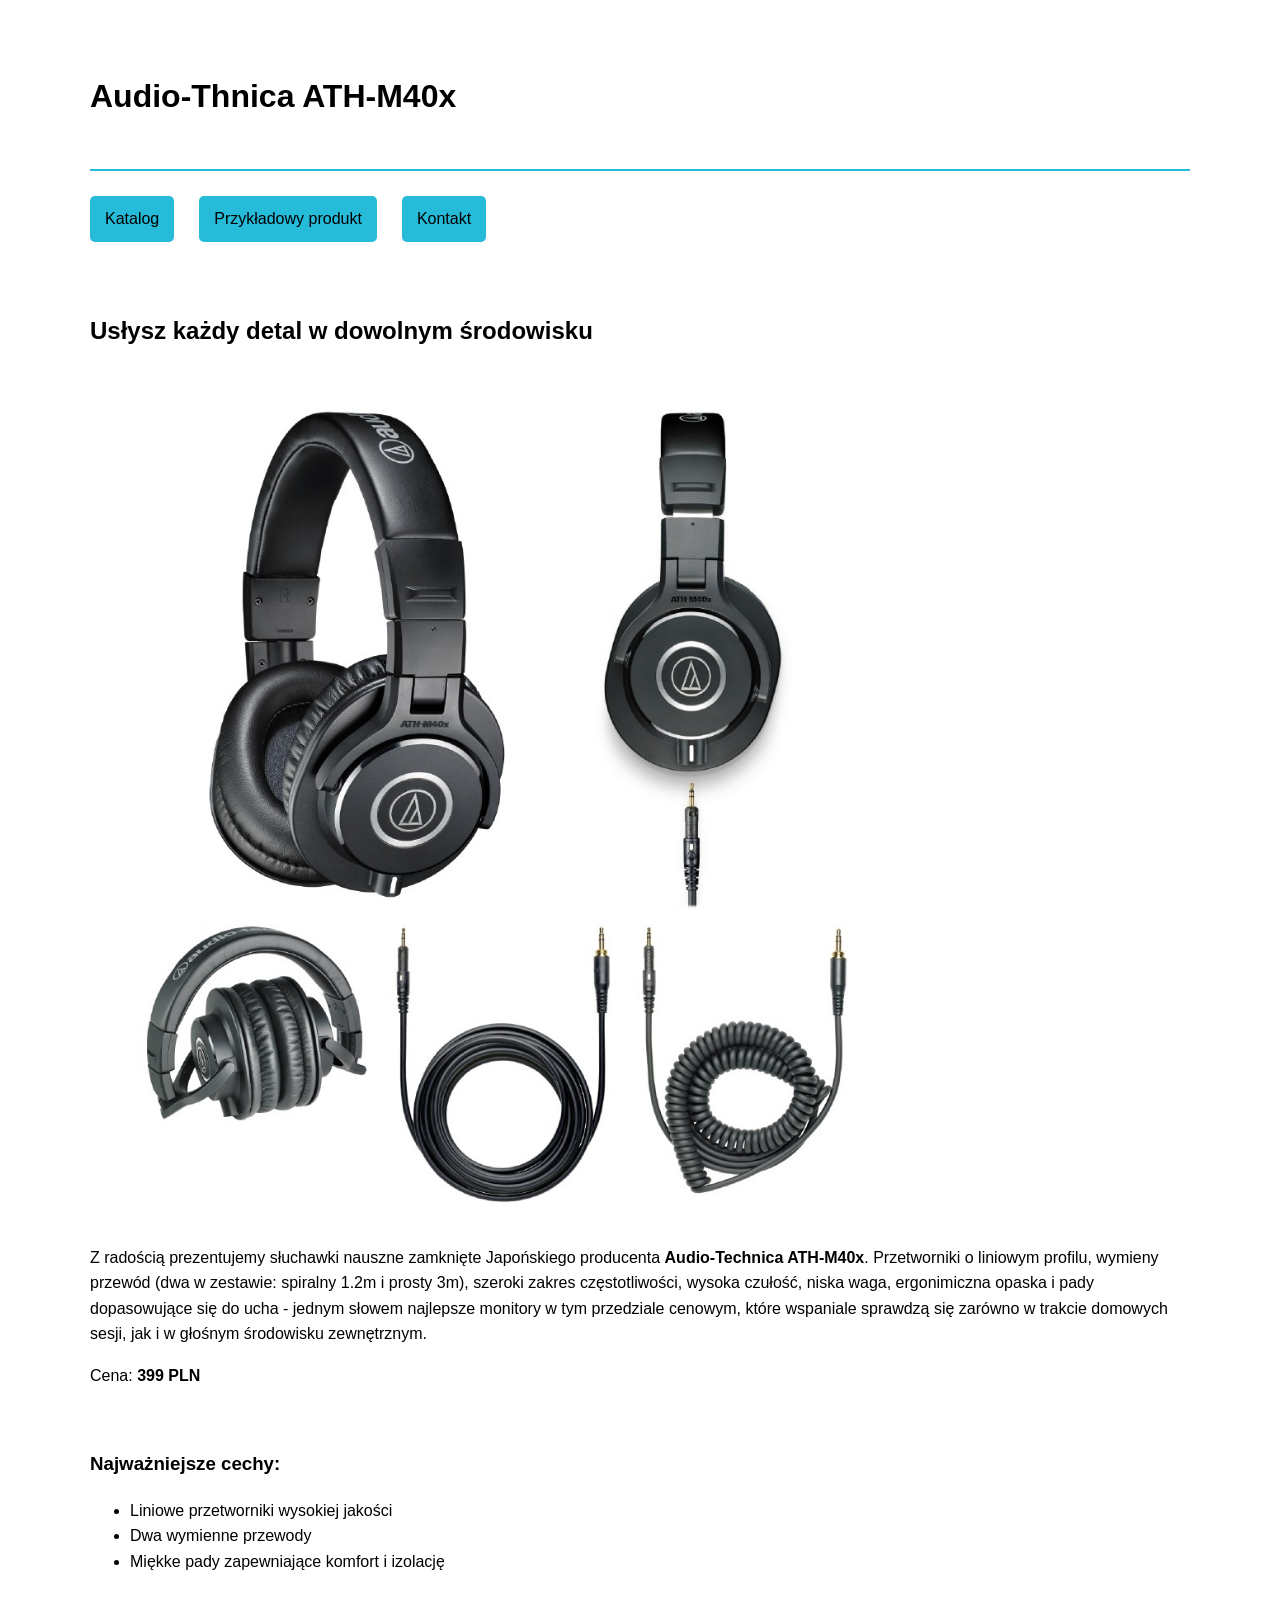
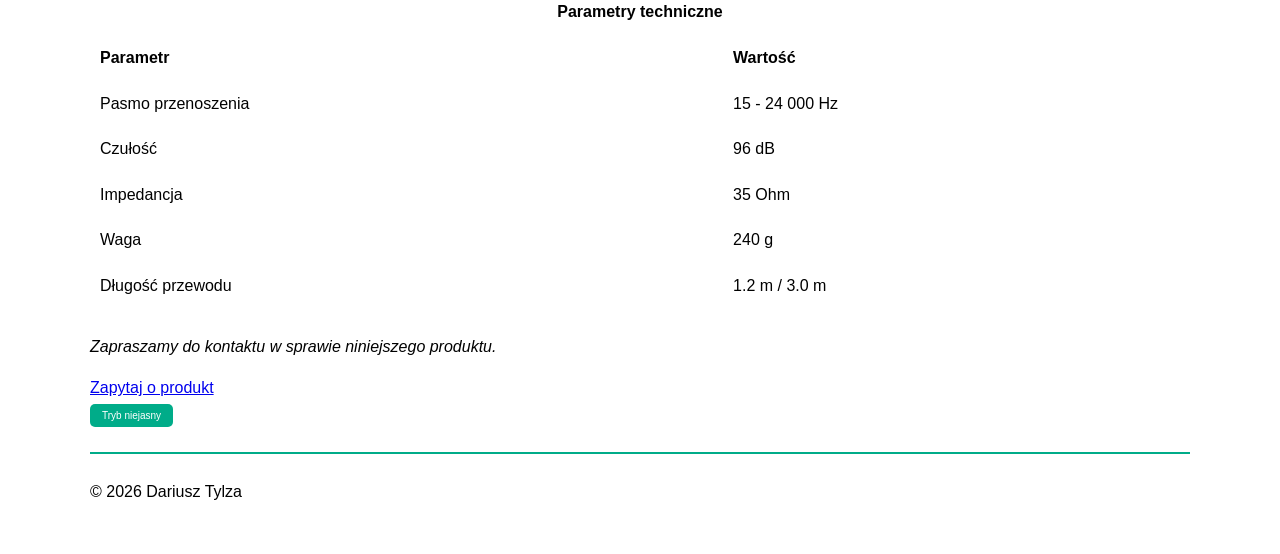
==== lab2/produkt.html @ 7154526b "lab2_kindof Nawet prawie działa" ====
<!doctype html>
<html lang="pl" data-theme="light">
  <head>
    <meta charset="UTF-8" />
    <meta name="viewport" content="width=device-width, initial-scale=1.0" />
    <link rel="stylesheet" href="./css/style.css" />
    <script src="./js/main.js" defer></script>
    <title>CA Audio-Technica ATH-M40x</title>
  </head>
  <body>
    <header>
      <h1>Audio-Thnica ATH-M40x</h1>
    </header>
    <nav>
      <a
        href="./index.html"
        target="_self"
        title="Strona główna (katalog produktów)"
      >
        Katalog
      </a>
      <a href="./produkt.html" aria-current="page" title="Tu jesteś">
        Przykładowy produkt
      </a>
      <a href="./kontakt.html" target="_self" title="Strona kontaktowa">
        Kontakt
      </a>
    </nav>
    <br />
    <main>
      <section>
        <h2>Usłysz każdy detal w dowolnym środowisku</h2>
        <br />
        <img
          src="./img/ath-m40x.jpg"
          width="75%"
          height="auto"
          alt="Zdjęcie przedstawiające produkt Audio-Technica ATH-M40x."
        />
        <br />
        <p>
          Z radością prezentujemy słuchawki nauszne zamknięte Japońskiego
          producenta <strong>Audio-Technica ATH-M40x</strong>. Przetworniki o
          liniowym profilu, wymieny przewód (dwa w zestawie: spiralny 1.2m i
          prosty 3m), szeroki zakres częstotliwości, wysoka czułość, niska waga,
          ergonimiczna opaska i pady dopasowujące się do ucha - jednym słowem
          najlepsze monitory w tym przedziale cenowym, które wspaniale sprawdzą
          się zarówno w trakcie domowych sesji, jak i w głośnym środowisku
          zewnętrznym.
        </p>
        <p>Cena: <strong>399 PLN</strong></p>
        <br />
        <h3>Najważniejsze cechy:</h3>
        <ul>
          <li>Liniowe przetworniki wysokiej jakości</li>
          <li>Dwa wymienne przewody</li>
          <li>Miękke pady zapewniające komfort i izolację</li>
        </ul>

        <table>
          <caption>
            Parametry techniczne
          </caption>
          <thead>
            <tr>
              <th scope="col">Parametr</th>
              <th scope="col">Wartość</th>
            </tr>
          </thead>
          <tbody>
            <tr>
              <td>Pasmo przenoszenia</td>
              <td>15 - 24 000 Hz</td>
            </tr>
            <tr>
              <td>Czułość</td>
              <td>96 dB</td>
            </tr>
            <tr>
              <td>Impedancja</td>
              <td>35 Ohm</td>
            </tr>
            <tr>
              <td>Waga</td>
              <td>240 g</td>
            </tr>
            <tr>
              <td>Długość przewodu</td>
              <td>1.2 m / 3.0 m</td>
            </tr>
          </tbody>
        </table>

        <p><em>Zapraszamy do kontaktu w sprawie niniejszego produktu.</em></p>
        <a
          href="kontakt.html"
          target="_self"
          title="Przejdź do formularza kontaktowego"
          >Zapytaj o produkt</a
        >
      </section>
      <button type="button" id="theme-switch" aria-pressed="false">
        Tryb niejasny
      </button>
    </main>
    <footer>&copy; 2026 Dariusz Tylza</footer>
  </body>
</html>
---- lab2/css/style.css ----
:root {
  --primary-color: #00ac89;
  --secondary-color: #26bbd9;
  --text-color: #0d3fd3f;
  --background-color: #ffffff;
  --border-color: #ddd9e0;
  --warning-color: #c03920;
  --surface-color: #ffffff;
  --field-bg-color: #fffffd;
  --muted-color: #5a6469;

  --spacing_s: 5px;
  --spacing0: 10px;
  --spacing1: 15px;
  --spacing2: 25px;
  --spacing3: 40px;
  --max-width: 1100px;

  box-sizing: border-box;
  margin: 0;
  padding: 0;
}

html[data-theme="dark"] {
  --primary-color: #26bbd9;
  --secondary-color: #00ac89;
  --text-color: #ececf1;
  --background-color: #15151a;
  --border-color: #3e3a49;
  --warning-color: #ff8f8d;
  --surface-color: #1e1e36;
  --field-bg-color: #26262a;
  --muted-color: #a9b0ba;
}

main {
  padding: var(--spacing) 0;
}

body {
  background-color: var(--background-color);
  font-family: Arial, sans-serif;
  line-height: 1.6;
  max-width: var(--max-width);
  margin: 0 auto;
  padding: var(--spacing2);
  color: var(--text-color);
}

[hidden] {
  display: none !important;
}

header {
  padding: var(--spacing2) 0;
  border-bottom: 2px solid var(--secondary-color);
}

.catalogue_grid {
  display: grid;
  grid-template-columns: 1fr;
  gap: var(--spacing2);
  padding: var(--spacing2) 0;
}

.catalog > :not(.product_sheet) {
  grid-column: 1 / -1;
}

.product_sheet {
  border: 1px solid var(--border-color);
  padding: var(--spacing2);
  margin-bottom: var(--spacing2);
  border-radius: 8px;
}

.product_sheet h2 {
  margin-bottom: var(--spacing0);
}

.product_sheet__image {
  display: block;
  max-width: 100%;
  height: auto;
  margin-bottom: var(--spacing1);
}

.product_sheet__price {
  font-weight: bold;
  font-size: 1.1rem;
}

@media (min-width: 768px) {
  .catalogue_grid {
    grid-template-columns: repeat(3, 1fr);
  }
}

.filter label {
  display: block;
  margin-bottom: var(--spacing0);
  font-weight: bold;
}

.f_status .f_empty {
  color: var(--muted-color);
  margin-bottom: var(--spacing1);
}

.f_error {
  color: var(--warning-color);
  font-weight: bold;
  margin-top: var(--spacing0);
}

.order_value {
  margin-top: var(--spacing2);
  font-weight: bold;
}

.summary {
  margin-top: var(--spacing2);
  padding: var(--spacing1);
  border: 1px solid var(--border-color);
  border-radius: 8px;
  background-color: var(--surface-color);
}

.summary dt {
  font-weight: bold;
  margin-top: var(--spacing0);
}

.summary dd {
  margin: 0 0 var(--spacing0) 0;
}

input,
select,
textarea {
  background-color: var(--field-bg-color);
  color: var(--text-color);
  border: 1px solid var(--border-color);
  border-radius: var(--spacing_s);
  padding: var(--spacing0);
  font-size: 16px;
  width: 100%;
}

nav {
  display: flex;
  flex-wrap: wrap;
  gap: var(--spacing2);
  padding: var(--spacing2) 0;
}

nav a {
  background-color: var(--secondary-color);
  color: var(--text-color);
  text-decoration: none;
  padding: var(--spacing0) var(--spacing1);
  border-radius: var(--spacing_s);
}

nav a:hover {
  background-color: var(--primary-color);
  color: white;
}

/*nav a:focus-visible {
  outline: 3px solid var(--primary-color);
  outline-offset: 2px;
}*/

table {
  width: 100%;
  border-collapse: collapse;
  margin: var(--spacing2) 0;
}

caption {
  font-weight: bold;
  margin-bottom: var(--spacing0);
}

th,
td {
  border: 1px solid var(--text-color);
  padding: var(--spacing0);
  text-align: left;
}

th [data-theme="light"] {
  background-color: var(--primary-color);
  color: white;
}

th [data-theme="dark"] {
  background-color: var(--primary-color);
  color: white;
}

form label {
  display: block;
  margin-top: var(--spacing);
  margin-bottom: var(--spacing_s);
  font-weight: bold;
}

form input,
form select,
form textarea {
  display: block;
  width: 100%;
  padding: var(--spacing0);
  border: 1px solid var(---border-color);
  border-radius: var(--spacing_s);
  font-size: 16px;
}

form button[type="submit"] {
  margin-top: var(--spacing);
}

label {
  display: block;
  margin-bottom: var(--spacing_s);
  font-weight: bold;
}

input,
select,
textarea {
  width: 100%;
  padding: var(--spacing0);
  border: 1px solid var(--background-color);
  border-radius: 5px;
  font-size: 16px;
}

a: focus-visible,
button:focus-visible,
input:focus-visible,
select:focus-visible,
textarea:focus-visible {
  outline: 3px solid var(--primary-color);
  outline-offset: 2px;
}

button {
  background-color: var(--primary-color);
  color: white;
  padding: 6px 12px;
  border: none;
  border-radius: 5px;
  cursor: pointer;
  font-size: 10px;
}

button:hover {
  opacity: 0.8;
}

/*button:focus-visible {
  outline: 3px solid var(--secondary-color);
  outline-offset: 2px;
}*/

footer {
  padding: var(--spacing2) 0;
  border-top: 2px solid var(--primary-color);
  margin-top: var(--spacing2);
}

#theme-toggle {
  background-color: transparent;
  color: var(--text-color);
  border: 1px solid var(--border-color);
}
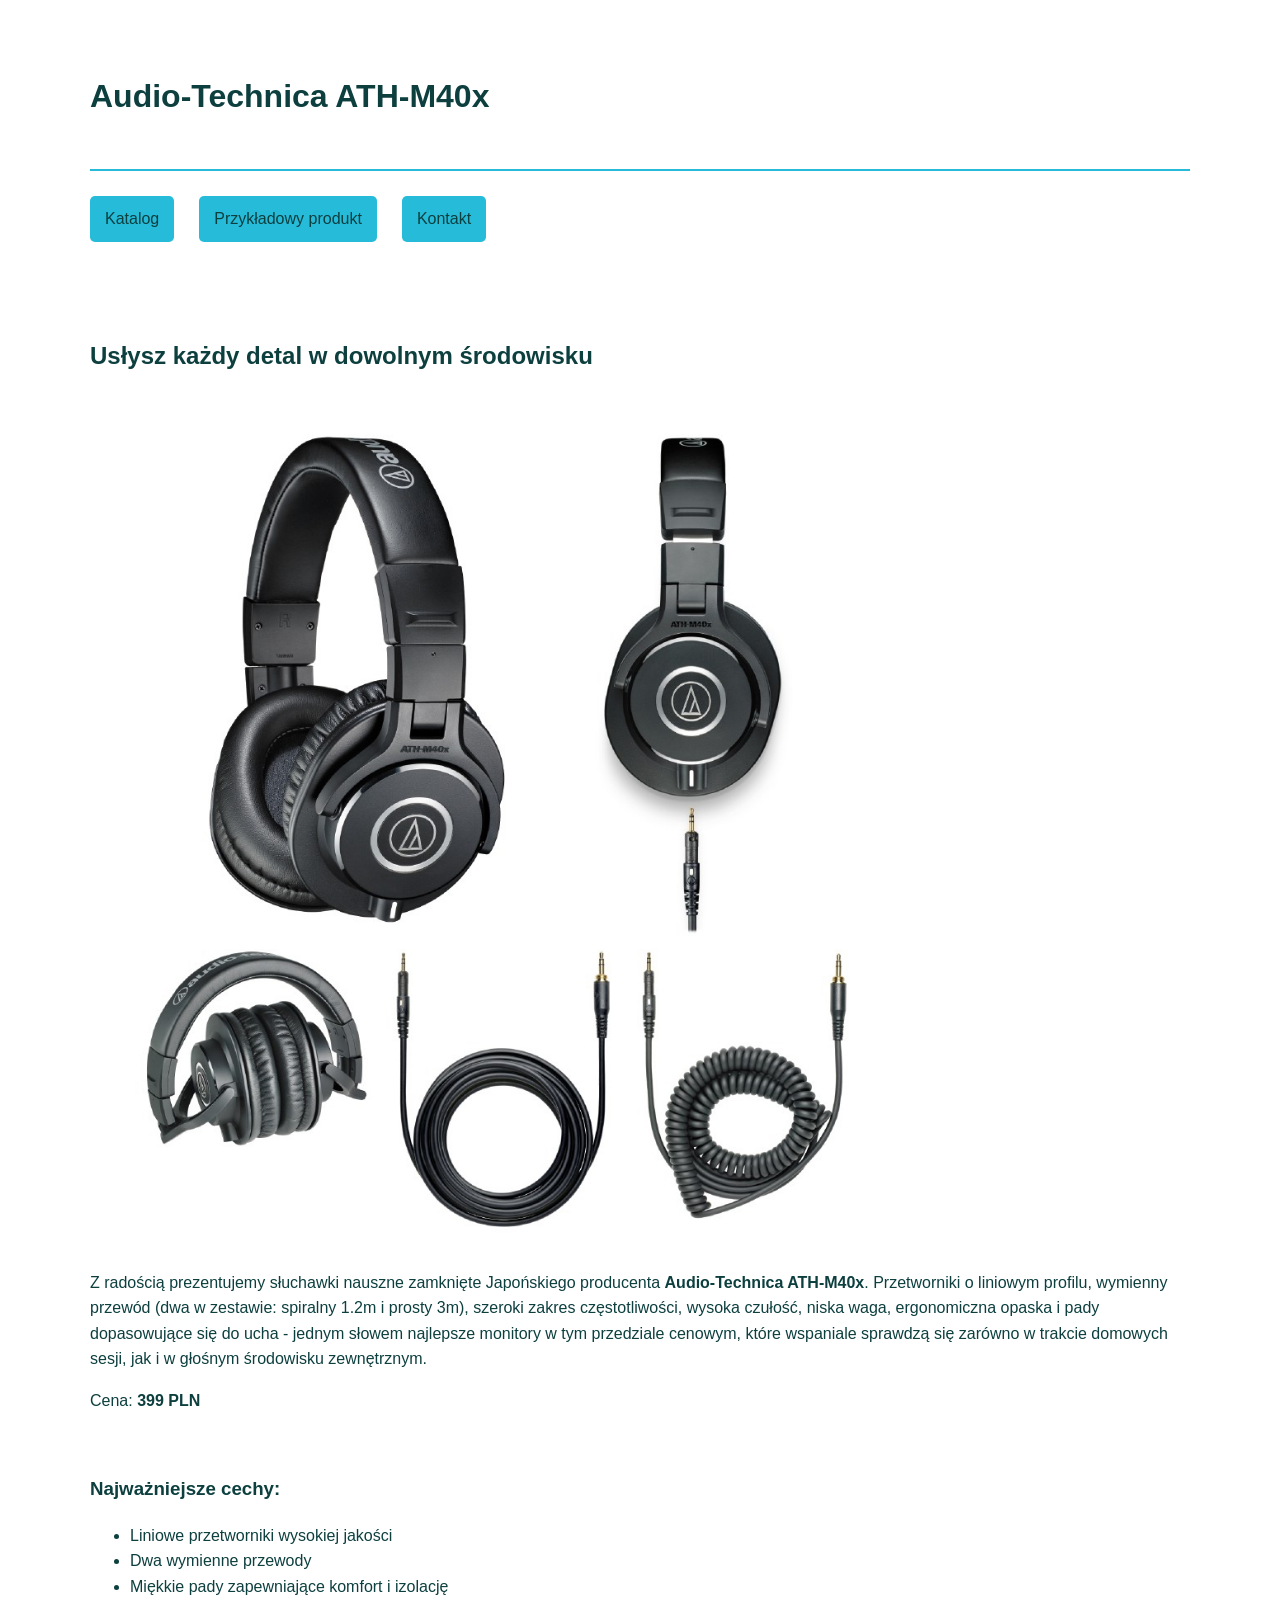
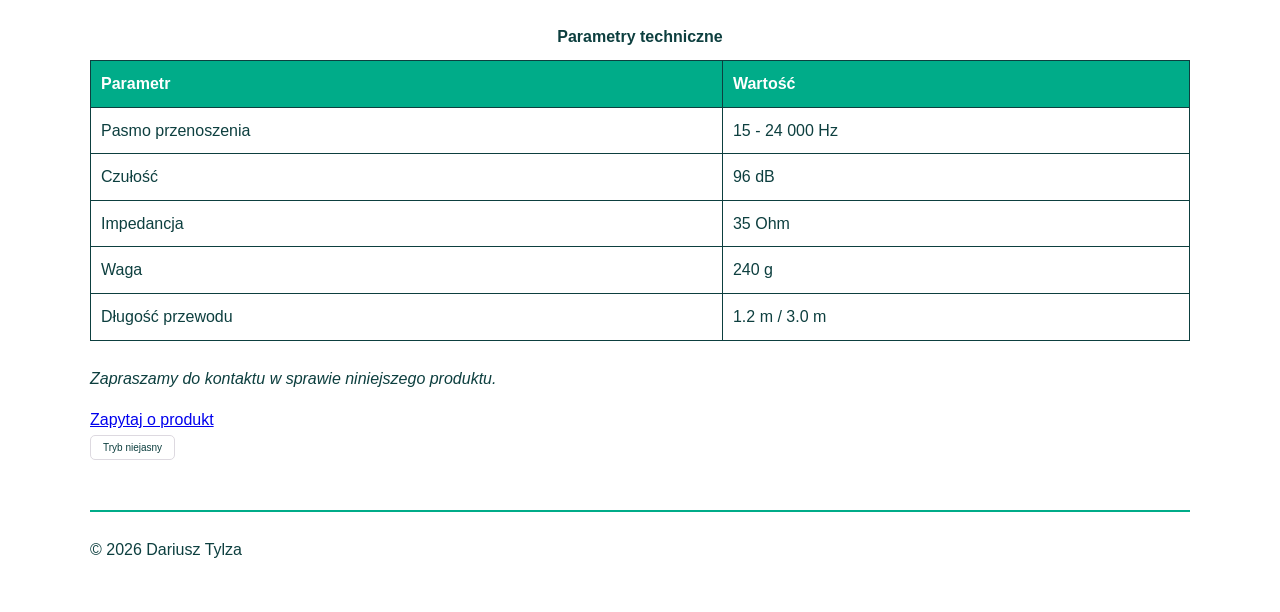
==== commit 83df0d49: "lab2-working Po długich walkach, zdaje się że w końcu działa jak powinno." ====
--- a/lab2/produkt.html
+++ b/lab2/produkt.html
@@ -9,7 +9,7 @@
   </head>
   <body>
     <header>
-      <h1>Audio-Thnica ATH-M40x</h1>
+      <h1>Audio-Technica ATH-M40x</h1>
     </header>
     <nav>
       <a
@@ -41,9 +41,9 @@
         <p>
           Z radością prezentujemy słuchawki nauszne zamknięte Japońskiego
           producenta <strong>Audio-Technica ATH-M40x</strong>. Przetworniki o
-          liniowym profilu, wymieny przewód (dwa w zestawie: spiralny 1.2m i
+          liniowym profilu, wymienny przewód (dwa w zestawie: spiralny 1.2m i
           prosty 3m), szeroki zakres częstotliwości, wysoka czułość, niska waga,
-          ergonimiczna opaska i pady dopasowujące się do ucha - jednym słowem
+          ergonomiczna opaska i pady dopasowujące się do ucha - jednym słowem
           najlepsze monitory w tym przedziale cenowym, które wspaniale sprawdzą
           się zarówno w trakcie domowych sesji, jak i w głośnym środowisku
           zewnętrznym.
@@ -54,7 +54,7 @@
         <ul>
           <li>Liniowe przetworniki wysokiej jakości</li>
           <li>Dwa wymienne przewody</li>
-          <li>Miękke pady zapewniające komfort i izolację</li>
+          <li>Miękkie pady zapewniające komfort i izolację</li>
         </ul>
 
         <table>
--- a/lab2/css/style.css
+++ b/lab2/css/style.css
@@ -1,7 +1,7 @@
 :root {
   --primary-color: #00ac89;
   --secondary-color: #26bbd9;
-  --text-color: #0d3fd3f;
+  --text-color: #0d3f3f;
   --background-color: #ffffff;
   --border-color: #ddd9e0;
   --warning-color: #c03920;
@@ -34,7 +34,7 @@
 }
 
 main {
-  padding: var(--spacing) 0;
+  padding: var(--spacing2) 0;
 }
 
 body {
@@ -102,7 +102,8 @@
   font-weight: bold;
 }
 
-.f_status .f_empty {
+.f_status,
+.f_empty {
   color: var(--muted-color);
   margin-bottom: var(--spacing1);
 }
@@ -147,6 +148,16 @@
   width: 100%;
 }
 
+/* input,
+select,
+textarea {
+  width: 100%;
+  padding: var(--spacing0);
+  border: 1px solid var(--background-color);
+  border-radius: 5px;
+  font-size: 16px;
+} */
+
 nav {
   display: flex;
   flex-wrap: wrap;
@@ -190,12 +201,12 @@
   text-align: left;
 }
 
-th [data-theme="light"] {
-  background-color: var(--primary-color);
-  color: white;
-}
-
-th [data-theme="dark"] {
+html[data-theme="light"] th {
+  background-color: var(--primary-color);
+  color: white;
+}
+
+html[data-theme="dark"] th {
   background-color: var(--primary-color);
   color: white;
 }
@@ -213,13 +224,13 @@
   display: block;
   width: 100%;
   padding: var(--spacing0);
-  border: 1px solid var(---border-color);
+  border: 1px solid var(--border-color);
   border-radius: var(--spacing_s);
   font-size: 16px;
 }
 
 form button[type="submit"] {
-  margin-top: var(--spacing);
+  margin-top: var(--spacing2);
 }
 
 label {
@@ -228,17 +239,7 @@
   font-weight: bold;
 }
 
-input,
-select,
-textarea {
-  width: 100%;
-  padding: var(--spacing0);
-  border: 1px solid var(--background-color);
-  border-radius: 5px;
-  font-size: 16px;
-}
-
-a: focus-visible,
+a:focus-visible,
 button:focus-visible,
 input:focus-visible,
 select:focus-visible,
@@ -272,7 +273,7 @@
   margin-top: var(--spacing2);
 }
 
-#theme-toggle {
+#theme-switch {
   background-color: transparent;
   color: var(--text-color);
   border: 1px solid var(--border-color);
